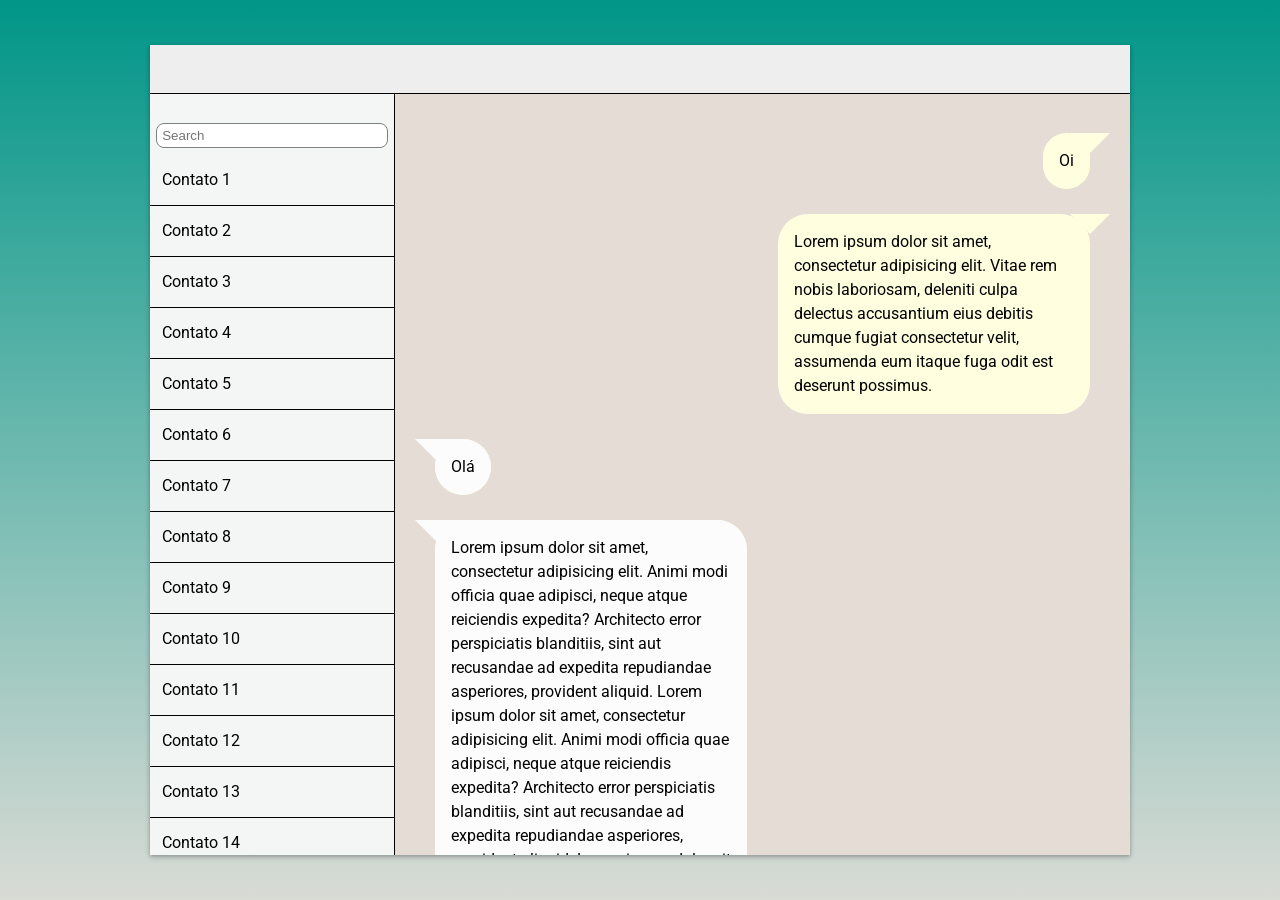
==== FrontEnd/css/whatsappweb/index.html @ 40ddd9fc "What's app mockup with HTML and CSS3 Simple mocking of What's App Web app." ====
<!DOCTYPE html>
<html lang="en">

<head>
    <title>What's app web</title>
    <meta charset="UTF-8">
    <meta name="viewport" content="width=device-width, initial-scale=1">
    <link href="https://fonts.googleapis.com/css?family=Roboto" rel="stylesheet">
    <link href="css/style.css" rel="stylesheet">
</head>

<body>
    <div class='panel'>
        <header></header>
<div class='contacts scrollbar style-3'>
            <div class='contacts-search'>
                <input type='text' placeholder="Search" />
            </div>
            <div class='contacts-list'>
                <ul>
                    <li>Contato 1</li>
                    <li>Contato 2</li>
                    <li>Contato 3</li>
                    <li>Contato 4</li>
                    <li>Contato 5</li>
                    <li>Contato 6</li>
                    <li>Contato 7</li>
                    <li>Contato 8</li>
                    <li>Contato 9</li>
                    <li>Contato 10</li>
                    <li>Contato 11</li>
                    <li>Contato 12</li>
                    <li>Contato 13</li>
                    <li>Contato 14</li>
                    <li>Contato 15</li>
                    <li>Contato 16</li>
                    <li>Contato 17</li>
                    <li>Contato 18</li>
                    <li>Contato 19</li>
                    <li>Contato 20</li>
                    <li>Contato 21</li>
                    <li>Contato 22</li>
                    <li>Contato 23</li>
                    <li>Contato 24</li>
                    <li>Contato 25</li>
                    <li>Contato 26</li>
                    <li>Contato 27</li>
                    <li>Contato 28</li>
                    <li>Contato 29</li>
                    <li>Contato 30</li>
                    <li>Contato 31</li>
                    <li>Contato 32</li>
                    <li>Contato 33</li>
                    <li>Contato 34</li>
                    <li>Contato 35</li>
                    <li>Contato 36</li>
                    <li>Contato 37</li>
                    <li>Contato 38</li>
                    <li>Contato 39</li>
                    <li>Contato 40</li>
                    <li>Contato 41</li>
                    <li>Contato 42</li>
                    <li>Contato 43</li>
                    <li>Contato 44</li>
                    <li>Contato 45</li>
                    <li>Contato 46</li>
                    <li>Contato 47</li>
                    <li>Contato 48</li>
                    <li>Contato 49</li>
                    <li>Contato 50</li>
                </ul>
            </div>
        </div>
        <div class='scrollbar style-3 messages-panel'>
            <div class="message-me">
                <div class='talk-bubble tri-right round right-top'>
                    <div class='talktext'>Oi</div>
                </div>
            </div>
            <div class="message-me">
                <div class='talk-bubble tri-right round right-top'>
                    <div class='talktext'>Lorem ipsum dolor sit amet, consectetur adipisicing elit. Vitae rem nobis laboriosam, deleniti culpa
                        delectus accusantium eius debitis cumque fugiat consectetur velit, assumenda eum itaque fuga odit
                        est deserunt possimus.
                    </div>
                </div>
            </div>
            <div>
<div class='talk-bubble tri-right round left-top'>
<div class='talktext you'>
                        <p>Olá</p>
                    </div>
                </div>
            </div>
            <div class='talk-bubble tri-right round left-top'>
                <div class='talktext you'>
                    <p>Lorem ipsum dolor sit amet, consectetur adipisicing elit. Animi modi officia quae adipisci, neque atque
                        reiciendis expedita? Architecto error perspiciatis blanditiis, sint aut recusandae ad expedita repudiandae
                        asperiores, provident aliquid. Lorem ipsum dolor sit amet, consectetur adipisicing elit. Animi modi
                        officia quae adipisci, neque atque reiciendis expedita? Architecto error perspiciatis blanditiis,
                        sint aut recusandae ad expedita repudiandae asperiores, provident aliquid. Lorem ipsum dolor sit
                        amet, consectetur adipisicing elit. Animi modi officia quae adipisci, neque atque reiciendis expedita?
                        Architecto error perspiciatis blanditiis, sint aut recusandae ad expedita repudiandae asperiores,
                        provident aliquid.</p>
                </div>
            </div>
        </div>
    </div>
</body>

</html>
---- FrontEnd/css/whatsappweb/css/style.css ----
@import './reset.css';
@import './bubble.css';
@import './scrollbar.css';

body {
    min-height: 100%;
    background: linear-gradient(#009688, #d9dbd5);
    font-family: 'Roboto', sans-serif;
    pointer-events: painted;
}

.panel {
    position: absolute;
    
    top: 0;
    bottom: 0;
    left: 0;
    right: 0;

    background-color: #f5f5f5;
    margin: auto;
    max-width: calc(100% - 300px);
    max-height: 90vh;
    box-shadow: 0 3px 6px rgba(0,0,0,0.12), 0 1px 4px rgba(0,0,0,0.24);
}

.contacts {
    min-width: calc(25% - 1px);
    height: calc(100% - 3em);
    background-color: #F4F5F5;
    float: left;
    border-right: 1px solid;
    overflow: auto;
    margin-top: 3em;
}

.contacts-search {
    width: 100%;
    margin-top: 30px;
    height: 2em;
    position: relative; 
}

.contacts-search input[type='text'] {
    position: absolute;
    vertical-align: center;
    left: 0;
    right: 0;
    margin: auto;
    height: 1em;
    width: 90%;
    line-height: 1em;
      -moz-border-radius: 15px;
      border-radius: 8px;
      border:solid 1px grey;
      padding:5px;
}

.contacts-list li {
    height: 50px;
    line-height: 50px;
    border-bottom: 1px solid;
    padding-left: 12px;
}

.contacts-list li:hover {
    background-color: #E9EBEB;
    cursor: pointer;
}

.messages-panel {
    float: right;
    height: calc(100% - 3em);
    margin-top: 3em;
    width: 75%;
    background-color: #E5DDD5;
    overflow: auto;
}

.message-me {
    width: 100%;
    text-align: right;
}

header {
    position: absolute;
    top: 0;
    left: 0;
    right: 0;
    width: 100%;
    height: 3em;

    background-color: #EEEEEE;
    border-bottom-width: 1px;
    border-bottom-style: solid;
}
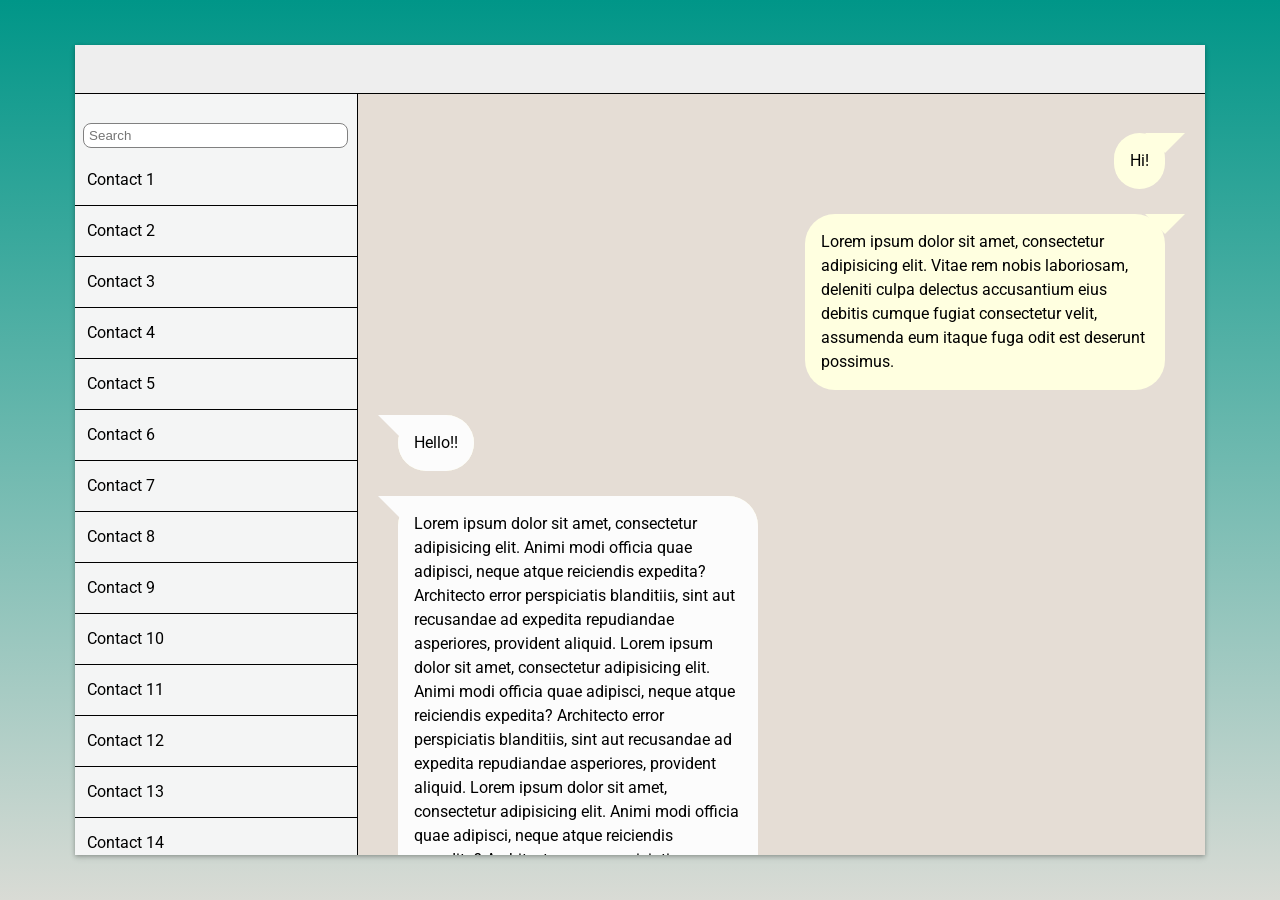
==== commit 99404b8d: "Renaming css classes with BEM convention" ====
--- a/FrontEnd/css/whatsappweb/index.html
+++ b/FrontEnd/css/whatsappweb/index.html
@@ -6,79 +6,56 @@
     <meta charset="UTF-8">
     <meta name="viewport" content="width=device-width, initial-scale=1">
     <link href="https://fonts.googleapis.com/css?family=Roboto" rel="stylesheet">
+    <link rel="stylesheet" href="css/reset.css">
+    <link rel="stylesheet" href="css/scrollbar.css">
+    <link rel="stylesheet" href="css/bubble.css">
     <link href="css/style.css" rel="stylesheet">
 </head>
 
 <body>
     <div class='panel'>
         <header></header>
-<div class='contacts scrollbar style-3'>
-            <div class='contacts-search'>
-                <input type='text' placeholder="Search" />
+        <div class='panel__contacts panel--scrollbar panel--scrollbar--style-3'>
+            <div class='panel__contacts-search'>
+                <input type='text' placeholder="Search" class='text-box--contacts-search'/>
             </div>
-            <div class='contacts-list'>
+            <div class='panel__contacts-list'>
                 <ul>
-                    <li>Contato 1</li>
-                    <li>Contato 2</li>
-                    <li>Contato 3</li>
-                    <li>Contato 4</li>
-                    <li>Contato 5</li>
-                    <li>Contato 6</li>
-                    <li>Contato 7</li>
-                    <li>Contato 8</li>
-                    <li>Contato 9</li>
-                    <li>Contato 10</li>
-                    <li>Contato 11</li>
-                    <li>Contato 12</li>
-                    <li>Contato 13</li>
-                    <li>Contato 14</li>
-                    <li>Contato 15</li>
-                    <li>Contato 16</li>
-                    <li>Contato 17</li>
-                    <li>Contato 18</li>
-                    <li>Contato 19</li>
-                    <li>Contato 20</li>
-                    <li>Contato 21</li>
-                    <li>Contato 22</li>
-                    <li>Contato 23</li>
-                    <li>Contato 24</li>
-                    <li>Contato 25</li>
-                    <li>Contato 26</li>
-                    <li>Contato 27</li>
-                    <li>Contato 28</li>
-                    <li>Contato 29</li>
-                    <li>Contato 30</li>
-                    <li>Contato 31</li>
-                    <li>Contato 32</li>
-                    <li>Contato 33</li>
-                    <li>Contato 34</li>
-                    <li>Contato 35</li>
-                    <li>Contato 36</li>
-                    <li>Contato 37</li>
-                    <li>Contato 38</li>
-                    <li>Contato 39</li>
-                    <li>Contato 40</li>
-                    <li>Contato 41</li>
-                    <li>Contato 42</li>
-                    <li>Contato 43</li>
-                    <li>Contato 44</li>
-                    <li>Contato 45</li>
-                    <li>Contato 46</li>
-                    <li>Contato 47</li>
-                    <li>Contato 48</li>
-                    <li>Contato 49</li>
-                    <li>Contato 50</li>
+                    <li>Contact 1</li>
+                    <li>Contact 2</li>
+                    <li>Contact 3</li>
+                    <li>Contact 4</li>
+                    <li>Contact 5</li>
+                    <li>Contact 6</li>
+                    <li>Contact 7</li>
+                    <li>Contact 8</li>
+                    <li>Contact 9</li>
+                    <li>Contact 10</li>
+                    <li>Contact 11</li>
+                    <li>Contact 12</li>
+                    <li>Contact 13</li>
+                    <li>Contact 14</li>
+                    <li>Contact 15</li>
+                    <li>Contact 16</li>
+                    <li>Contact 17</li>
+                    <li>Contact 18</li>
+                    <li>Contact 19</li>
+                    <li>Contact 20</li>
+                    <li>Contact 21</li>
+                    <li>Contact 22</li>
+                    <li>Contact 23</li>
+                    <li>Contact 24</li>
                 </ul>
             </div>
         </div>
-        <div class='scrollbar style-3 messages-panel'>
-            <div class="message-me">
-                <div class='talk-bubble tri-right round right-top'>
-                    <div class='talktext'>Oi</div>
+        <div class='panel__messages panel--scrollbar panel--scrollbar--style-3'>
+            <div class="panel__message--me">
+                <div class='talk-bubble talk-bubble--tri-right talk-bubble--round talk-bubble--right-top'>
+                    <div class='talktext'>Hi!</div>
                 </div>
             </div>
-            <div class="message-me">
-                <div class='talk-bubble tri-right round right-top'>
+            <div class="panel__message--me">
+                <div class='talk-bubble talk-bubble--tri-right talk-bubble--round talk-bubble--right-top'>
                     <div class='talktext'>Lorem ipsum dolor sit amet, consectetur adipisicing elit. Vitae rem nobis laboriosam, deleniti culpa
                         delectus accusantium eius debitis cumque fugiat consectetur velit, assumenda eum itaque fuga odit
                         est deserunt possimus.
@@ -86,14 +63,14 @@
                 </div>
             </div>
             <div>
-<div class='talk-bubble tri-right round left-top'>
-<div class='talktext you'>
-                        <p>Olá</p>
+                <div class='talk-bubble talk-bubble--tri-right talk-bubble--round talk-bubble--left-top'>
+                    <div class='talktext talktext--you'>
+                        <p>Hello!!</p>
                     </div>
                 </div>
             </div>
-            <div class='talk-bubble tri-right round left-top'>
-                <div class='talktext you'>
+            <div class='talk-bubble talk-bubble--tri-right talk-bubble--round talk-bubble--left-top'>
+                <div class='talktext talktext--you'>
                     <p>Lorem ipsum dolor sit amet, consectetur adipisicing elit. Animi modi officia quae adipisci, neque atque
                         reiciendis expedita? Architecto error perspiciatis blanditiis, sint aut recusandae ad expedita repudiandae
                         asperiores, provident aliquid. Lorem ipsum dolor sit amet, consectetur adipisicing elit. Animi modi
@@ -107,5 +84,4 @@
         </div>
     </div>
 </body>
-
 </html>
--- a/FrontEnd/css/whatsappweb/css/scrollbar.css
+++ b/FrontEnd/css/whatsappweb/css/scrollbar.css
@@ -0,0 +1,23 @@
+/* Based on https://codepen.io/GersonDias/pen/KvMgeV */
+
+.panel--scrollbar {
+    float: left;
+    overflow-y: scroll;
+    margin-bottom: 25px;
+}
+
+.panel--scrollbar--style-3::-webkit-scrollbar-track {
+    -webkit-box-shadow: inset 0 0 6px rgba(0, 0, 0, 9);
+    box-shadow: inset 0 0 6px rgba(0, 0, 0, 0.3);
+    background-color: #F5F5F5;
+    margin-top: 0.5em;
+}
+
+.panel--scrollbar--style-3::-webkit-scrollbar {
+    width: 6px;
+    background-color: #F5F5F5;
+}
+
+.panel--scrollbar--style-3::-webkit-scrollbar-thumb {
+    background-color: grey;
+}
--- a/FrontEnd/css/whatsappweb/css/bubble.css
+++ b/FrontEnd/css/whatsappweb/css/bubble.css
@@ -0,0 +1,77 @@
+.talk-bubble {
+    margin: 40px;
+    margin-bottom: -15px;
+    display: inline-block;
+    position: relative;
+    max-width: 42.5%;
+    min-width: 28px;
+    height: auto;
+    background-color: lightyellow;
+}
+
+/* Right bubbles (messages from me) */
+.talk-bubble--tri-right.talk-bubble--right-top:after {
+    content: ' ';
+    position: absolute;
+    width: 0;
+    height: 0;
+    left: auto;
+    right: -20px;
+    top: 0px;
+    bottom: auto;
+    border: 32px solid;
+    border-color: lightyellow transparent transparent transparent;
+}
+
+.talk-bubble--tri-right.talk-bubble--right-top:after {
+    content: ' ';
+    position: absolute;
+    width: 0;
+    height: 0;
+    left: auto;
+    right: -20px;
+    top: 0px;
+    bottom: auto;
+    border: 20px solid;
+    border-color: lightyellow transparent transparent transparent;
+}
+
+/* Left bubble (messages to you)*/
+.talk-bubble--tri-right.talk-bubble--left-top:after {
+    content: ' ';
+    position: absolute;
+    width: 0;
+    height: 0;
+    right: auto;
+    left: -20px;
+    top: 0px;
+    bottom: auto;
+    border: 25px solid;
+    border-color: #FCFCFC transparent transparent transparent;
+}
+
+/* talk bubble contents */
+.talktext {
+    padding: 1em;
+    text-align: left;
+    line-height: 1.5em;
+}
+
+.talktext p {
+    /* remove webkit p margins */
+    -webkit-margin-before: 0em;
+    -webkit-margin-after: 0em;
+}
+
+.talktext--you {
+    background-color: #FCFCFC;
+    border-radius: 30px;
+    -webkit-border-radius: 30px;
+    -moz-border-radius: 30px;
+}
+
+.talk-bubble--round {
+    border-radius: 30px;
+    -webkit-border-radius: 30px;
+    -moz-border-radius: 30px;
+}
--- a/FrontEnd/css/whatsappweb/css/style.css
+++ b/FrontEnd/css/whatsappweb/css/style.css
@@ -1,7 +1,3 @@
-@import './reset.css';
-@import './bubble.css';
-@import './scrollbar.css';
-
 body {
     min-height: 100%;
     background: linear-gradient(#009688, #d9dbd5);
@@ -19,12 +15,12 @@
 
     background-color: #f5f5f5;
     margin: auto;
-    max-width: calc(100% - 300px);
+    max-width: calc(100% - 150px);
     max-height: 90vh;
     box-shadow: 0 3px 6px rgba(0,0,0,0.12), 0 1px 4px rgba(0,0,0,0.24);
 }
 
-.contacts {
+.panel__contacts {
     min-width: calc(25% - 1px);
     height: calc(100% - 3em);
     background-color: #F4F5F5;
@@ -34,14 +30,14 @@
     margin-top: 3em;
 }
 
-.contacts-search {
+.panel__contacts-search {
     width: 100%;
     margin-top: 30px;
     height: 2em;
     position: relative; 
 }
 
-.contacts-search input[type='text'] {
+.text-box--contacts-search  {
     position: absolute;
     vertical-align: center;
     left: 0;
@@ -56,19 +52,19 @@
       padding:5px;
 }
 
-.contacts-list li {
+.panel__contacts-list li {
     height: 50px;
     line-height: 50px;
     border-bottom: 1px solid;
     padding-left: 12px;
 }
 
-.contacts-list li:hover {
+.panel__contacts-list li:hover {
     background-color: #E9EBEB;
     cursor: pointer;
 }
 
-.messages-panel {
+.panel__messages {
     float: right;
     height: calc(100% - 3em);
     margin-top: 3em;
@@ -77,7 +73,7 @@
     overflow: auto;
 }
 
-.message-me {
+.panel__message--me {
     width: 100%;
     text-align: right;
 }
